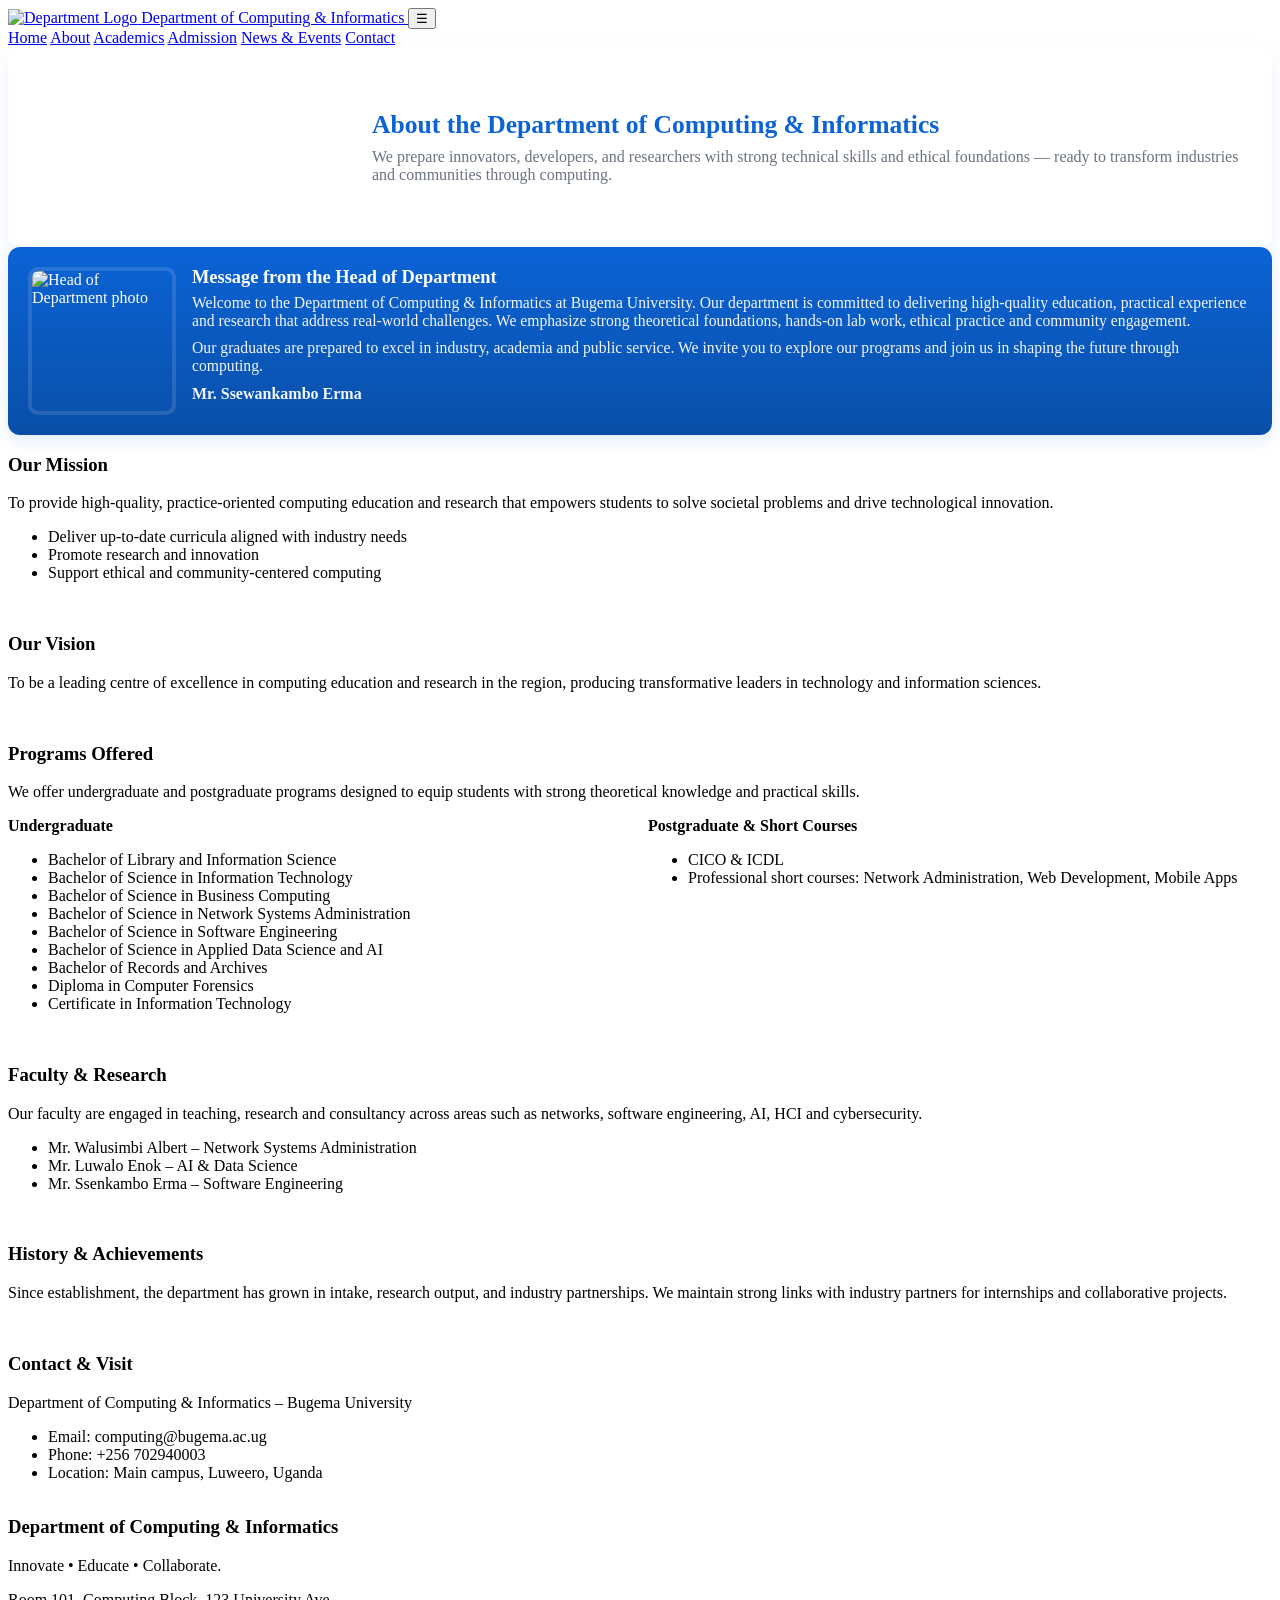
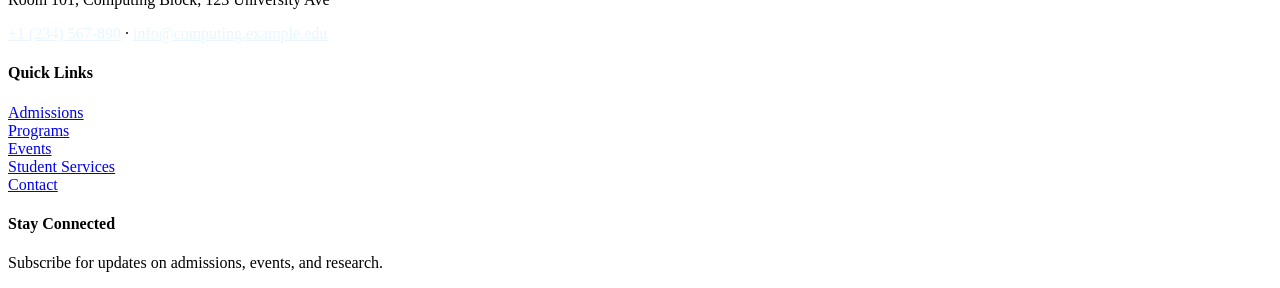
==== about.html @ a4f5e1c7 "Create about.html" ====
﻿<!DOCTYPE html>
<html lang="en">
<head>
  <meta charset="utf-8" />
  <meta name="viewport" content="width=device-width, initial-scale=1" />
  <title>About Us — Department of Computing & Informatics</title>
  <link rel="stylesheet" href="style.css" />  <style>
    :root {
      --bugema-blue: #0b63d6;
      --bugema-dark: #094fa8;
      --white: #ffffff;
      --muted: #6b7280;
      --radius: 12px;
      --gap: 1.25rem;
    }

    .hero-card {
      display: flex;
      gap: 1.25rem;
      align-items: center;
      background: var(--white);
      border-radius: var(--radius);
      box-shadow: 0 8px 24px rgba(11, 99, 214, 0.08);
      overflow: hidden;
    }

    .hero-media {
      min-width: 320px;
      max-width: 420px;
      aspect-ratio: 16 / 10;
      background: url('images/hero.jpg') center/cover no-repeat;
    }

    .hero-body {
      padding: 1.25rem 1.5rem;
    }

    .hero h1 {
      margin: 0 0 0.5rem 0;
      font-size: 1.6rem;
      color: var(--bugema-blue);
    }

    .hero p.lead {
      margin: 0;
      color: var(--muted);
      font-weight: 500;
    }

    .hod {
      display: flex;
      gap: 1rem;
      align-items: flex-start;
      background: linear-gradient(180deg, var(--bugema-blue), var(--bugema-dark));
      color: var(--white);
      padding: 1.25rem;
      border-radius: var(--radius);
      box-shadow: 0 6px 18px rgba(11, 99, 214, 0.12);
    }

    .hod .photo {
      width: 140px;
      min-width: 140px;
      height: 140px;
      border-radius: 10px;
      border: 4px solid rgba(255, 255, 255, 0.12);
      overflow: hidden;
      background: transparent;
    }

    .hod .photo img {
      width: 100%;
      height: 100%;
      object-fit: cover;
      display: block;
      border-radius: 6px;
    }

    .hod .content h2 {
      margin: 0 0 0.35rem 0;
      font-size: 1.15rem;
      color: var(--white);
    }

    .hod .content p {
      margin: 0 0 0.6rem 0;
      color: rgba(255, 255, 255, 0.95);
      font-size: 0.98rem;
    }

    .hod .content .signature {
      margin-top: 0.6rem;
      font-weight: 600;
      color: rgba(255, 255, 255, 0.95);
    }

    .grid {
      display: grid;
      grid-template-columns: 1fr;
      gap: 1rem;
    }

    .cols {
      display: grid;
      grid-template-columns: 1fr 1fr;
      gap: 1rem;
    }

    @media (max-width: 900px) {
      .cols { grid-template-columns: 1fr; }
      .hod { flex-direction: column; align-items: center; text-align: center; }
      .hod .photo { width: 120px; height: 120px; }
    }
  </style></head>
<body>
  <header class="topbar">
    <div class="container header-inner">
      <a href="index.html" class="brand">
        <img src="Image2/logo.jpeg" alt="Department Logo" class="logo" />
        <span>Department of Computing &amp; Informatics</span>
      </a>
      <button class="nav-toggle" id="navToggle" aria-label="Open menu">☰</button>
      <nav class="main-nav" id="mainNav" aria-label="Primary navigation">
        <a href="index.html">Home</a>
        <a href="about.html" class="active">About</a>
        <a href="academics.html">Academics</a>
        <a href="admissions.html">Admission</a>
        <a href="events.html">News &amp; Events</a>
        <a href="contact.html">Contact</a>
      </nav>
    </div>
  </header>

  <main class="container">
    <!-- Hero -->
    <section class="hero" aria-labelledby="hero-heading">
      <div class="hero-card" role="banner">
        <div class="hero-media" aria-hidden="true"></div>
        <div class="hero-body">
          <h1 id="hero-heading">About the Department of Computing &amp; Informatics</h1>
          <p class="lead">We prepare innovators, developers, and researchers with strong technical skills and ethical foundations — ready to transform industries and communities through computing.</p>
        </div>
      </div>
    </section>

    <!-- Main content -->
    <section class="main-content" role="main">
      <!-- HOD Message (blue background, white text) -->
      <section class="hod" aria-labelledby="hod-title">
        <div class="photo" role="img" aria-label="Head of Department photo">
          <img src="Image2/Hod.jpeg" alt="Head of Department photo" />
        </div>
        <div class="content">
          <h2 id="hod-title">Message from the Head of Department</h2>
          <p>Welcome to the Department of Computing &amp; Informatics at Bugema University. Our department is committed to delivering high-quality education, practical experience and research that address real-world challenges. We emphasize strong theoretical foundations, hands-on lab work, ethical practice and community engagement.</p>
          <p>Our graduates are prepared to excel in industry, academia and public service. We invite you to explore our programs and join us in shaping the future through computing.</p>
          <div class="signature">Mr. Ssewankambo Erma</div>
        </div>
      </section>

      <!-- About cards (white background, blue text headings) -->
      <section class="grid" aria-label="About details">
        <article class="card" aria-labelledby="mission-title">
          <h3 id="mission-title">Our Mission</h3>
          <p>To provide high-quality, practice-oriented computing education and research that empowers students to solve societal problems and drive technological innovation.</p>
          <ul>
            <li>Deliver up-to-date curricula aligned with industry needs</li>
            <li>Promote research and innovation</li>
            <li>Support ethical and community-centered computing</li>
          </ul>
        </article>
        <article class="card" aria-labelledby="vision-title">
          <h3 id="vision-title">Our Vision</h3>
          <p>To be a leading centre of excellence in computing education and research in the region, producing transformative leaders in technology and information sciences.</p>
        </article>
        <article class="card" aria-labelledby="programs-title">
          <h3 id="programs-title">Programs Offered</h3>
          <p>We offer undergraduate and postgraduate programs designed to equip students with strong theoretical knowledge and practical skills.</p>
          <div class="cols">
            <div>
              <strong>Undergraduate</strong>
              <ul>
                <li>Bachelor of Library and Information Science</li>
                <li>Bachelor of Science in Information Technology</li>
                <li>Bachelor of Science in Business Computing</li>
                <li>Bachelor of Science in Network Systems Administration</li>
                <li>Bachelor of Science in Software Engineering</li>
                <li>Bachelor of Science in Applied Data Science and AI</li>
                <li>Bachelor of Records and Archives</li>
                <li>Diploma in Computer Forensics</li>
                <li>Certificate in Information Technology</li>
              </ul>
            </div>
            <div>
              <strong>Postgraduate &amp; Short Courses</strong>
              <ul>
                <li>CICO & ICDL</li>
                <li>Professional short courses: Network Administration, Web Development, Mobile Apps</li>
              </ul>
            </div>
          </div>
        </article>
        <article class="card" aria-labelledby="faculty-title">
          <h3 id="faculty-title">Faculty &amp; Research</h3>
          <p>Our faculty are engaged in teaching, research and consultancy across areas such as networks, software engineering, AI, HCI and cybersecurity.</p>
          <ul>
            <li>Mr. Walusimbi Albert – Network Systems Administration</li>
            <li>Mr. Luwalo Enok – AI &amp; Data Science</li>
            <li>Mr. Ssenkambo Erma – Software Engineering</li>
          </ul>
        </article>
        <article class="card" aria-labelledby="history-title">
          <h3 id="history-title">History &amp; Achievements</h3>
          <p>Since establishment, the department has grown in intake, research output, and industry partnerships. We maintain strong links with industry partners for internships and collaborative projects.</p>
        </article>
        <article class="card" aria-labelledby="contact-title">
          <h3 id="contact-title">Contact &amp; Visit</h3>
          <p>Department of Computing &amp; Informatics – Bugema University</p>
          <ul>
            <li>Email: computing@bugema.ac.ug</li>
            <li>Phone: +256 702940003</li>
            <li>Location: Main campus, Luweero, Uganda</li>
          </ul>
        </article>
      </section>
    </section>
  </main>

  <footer class="site-footer">
    <div class="container footer-grid">
      <div>
        <h3>Department of Computing &amp; Informatics</h3>
        <p>Innovate • Educate • Collaborate.</p>
        <p>Room 101, Computing Block, 123 University Ave</p>
        <p><a href="tel:+1234567890" style="color:#e9f6ff;">+1 (234) 567-890</a> · <a href="mailto:info@computing.example.edu" style="color:#e9f6ff;">info@computing.example.edu</a></p>
      </div>
      <div>
        <h4>Quick Links</h4>
        <a href="admissions.html">Admissions</a><br>
        <a href="academics.html">Programs</a><br>
        <a href="events.html">Events</a><br>
        <a href="Students Services.html">Student Services</a><br>
        <a href="contact.html">Contact</a>
      </div>
      <div>
        <h4>Stay Connected</h4>
        <p>Subscribe for updates on admissions, events, and research.</p>
      </div>
    </div>
  </footer>
</body>
</html>
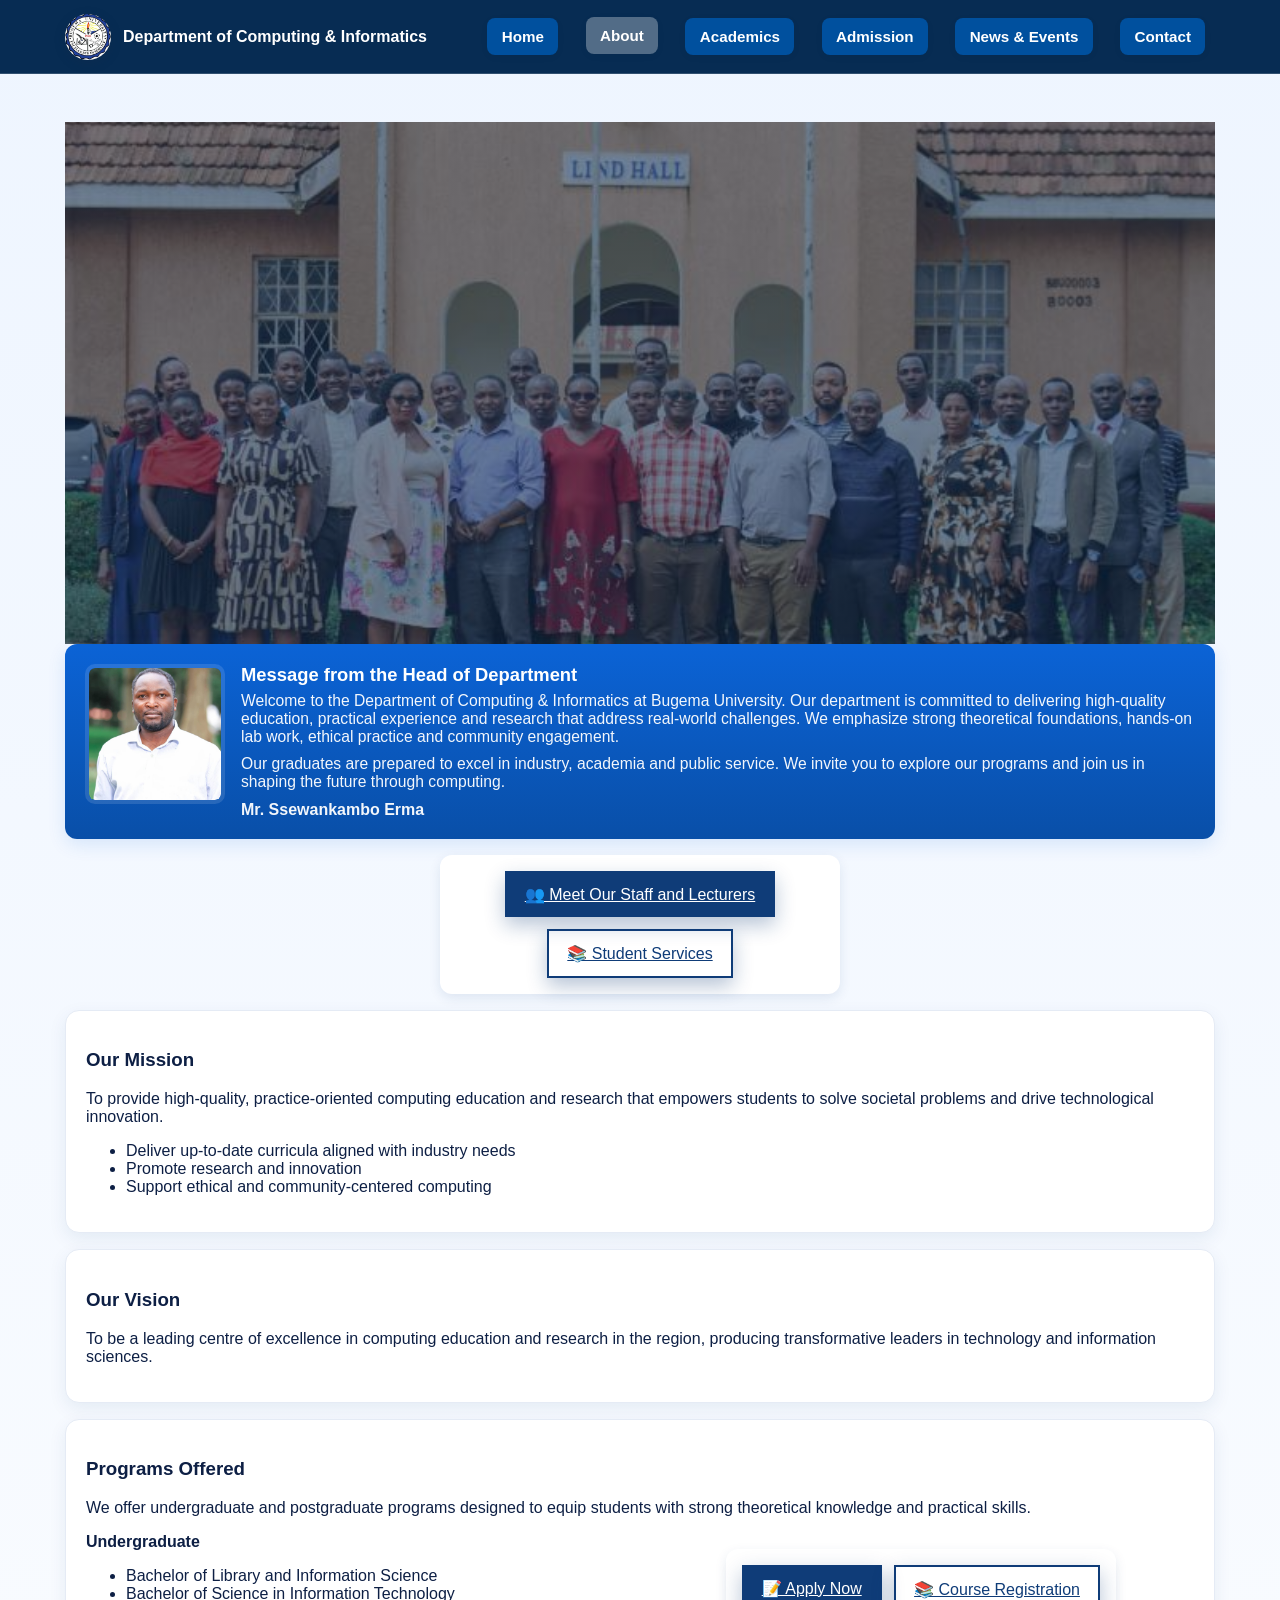
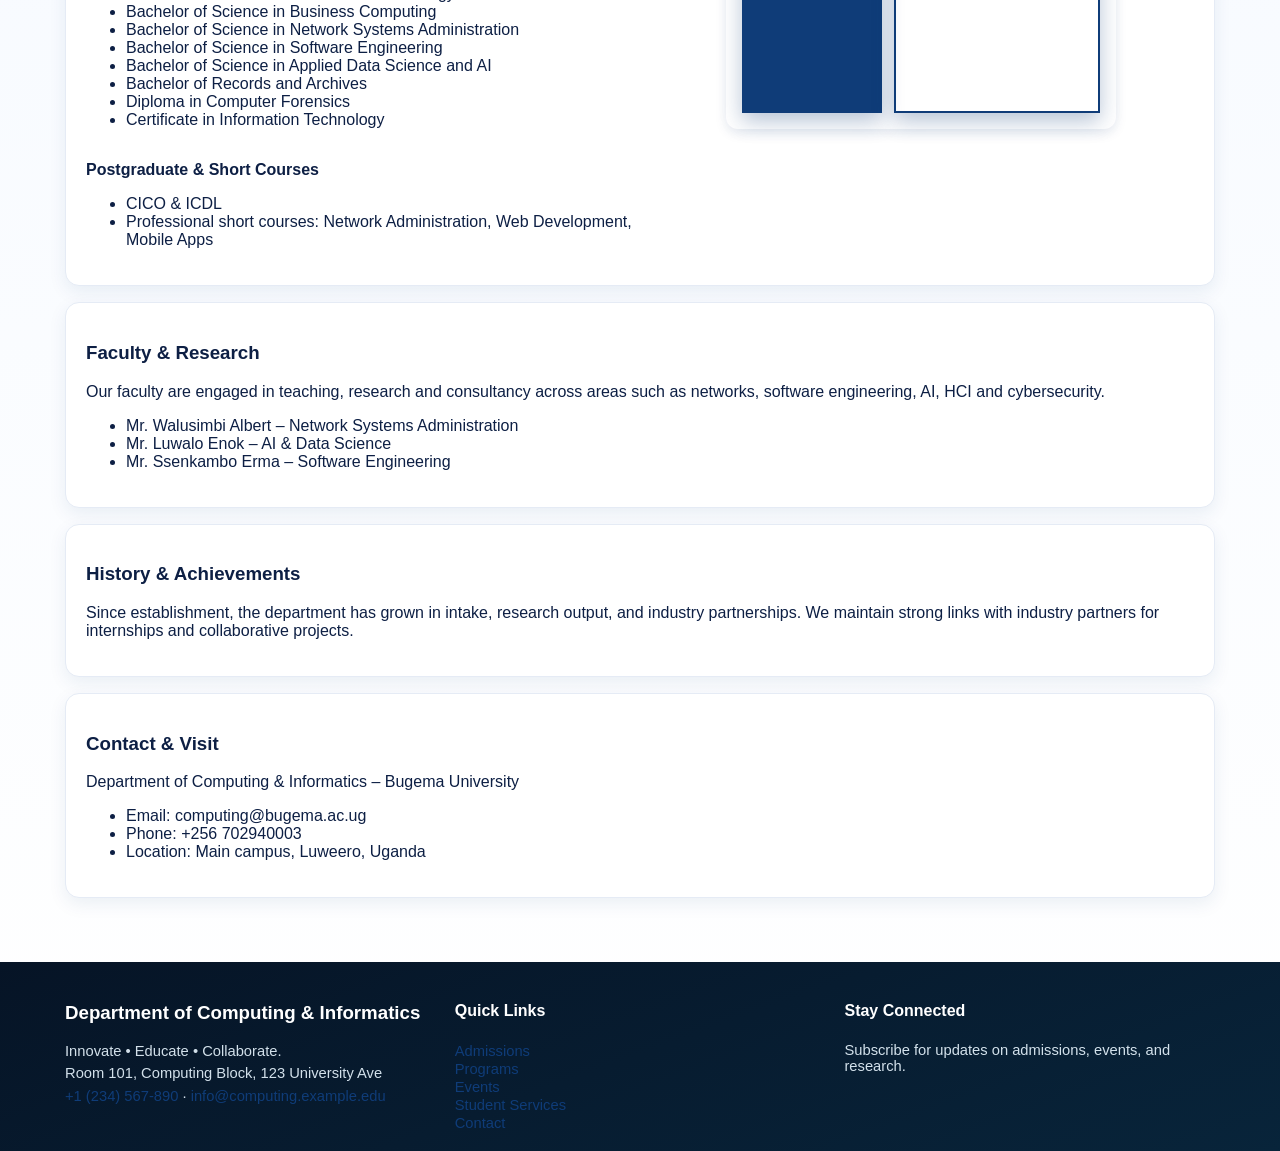
==== commit 628301ab: "Update about.html" ====
--- a/about.html
+++ b/about.html
@@ -130,17 +130,9 @@
       </nav>
     </div>
   </header>
-
   <main class="container">
     <!-- Hero -->
-    <section class="hero" aria-labelledby="hero-heading">
-      <div class="hero-card" role="banner">
-        <div class="hero-media" aria-hidden="true"></div>
-        <div class="hero-body">
-          <h1 id="hero-heading">About the Department of Computing &amp; Informatics</h1>
-          <p class="lead">We prepare innovators, developers, and researchers with strong technical skills and ethical foundations — ready to transform industries and communities through computing.</p>
-        </div>
-      </div>
+    <section class="hero about-hero" aria-labelledby="hero-heading" style="background-image: linear-gradient(rgba(6, 36, 70, 0.55), rgba(6, 36, 70, 0.55)), url('Image2/Staff.jpeg'); background-size: cover; background-position: 50% 35%; color: #fff;">
     </section>
 
     <!-- Main content -->
@@ -157,6 +149,11 @@
           <div class="signature">Mr. Ssewankambo Erma</div>
         </div>
       </section>
+       <div class="quick-actions-box">
+      <a href="staff.html" class="btn">👥 Meet Our Staff and Lecturers</a>
+      <a href="Students Services.html" class="btn outline">📚 Student Services</a>
+    </div>
+
 
       <!-- About cards (white background, blue text headings) -->
       <section class="grid" aria-label="About details">
@@ -191,7 +188,12 @@
                 <li>Certificate in Information Technology</li>
               </ul>
             </div>
+            <div class="quick-actions-box">
+      <a href="#application-form" class="btn">📝 Apply Now</a>
+      <a href="course registration.html" class="btn outline">📚 Course Registration</a>
+    </div>
             <div>
+              
               <strong>Postgraduate &amp; Short Courses</strong>
               <ul>
                 <li>CICO & ICDL</li>
--- a/style.css
+++ b/style.css
@@ -0,0 +1,549 @@
+﻿:root {
+    --blue: #0f3c78;
+    --blue-dark: #072c53;
+    --light: #ffffff;
+    --dark: #0a1b39;
+    --text: #0b2245;
+}
+
+* {
+    box-sizing: border-box;
+}
+
+body {
+    margin: 0;
+    font-family: "Inter", "Segoe UI", Arial, sans-serif;
+    color: var(--text);
+    background: linear-gradient(165deg, #ffffff 0%, #edf5ff 100%);
+}
+
+/* Unified site theme for all pages */
+body, html {
+    background: linear-gradient(180deg, #eef5ff 0%, #ffffff 100%) !important;
+    color: #0d1f44 !important;
+}
+
+header, .topbar, .nav, nav, .main-nav, .nav-links {
+    background: var(--blue-dark) !important;
+    border-color: rgba(255, 255, 255, 0.17) !important;
+}
+
+nav a, .main-nav a, .nav-links a, .brand, .brand span {
+    color: #ffffff !important;
+    text-decoration: none !important;
+}
+
+nav a:hover, .main-nav a:hover, .nav-links a:hover,
+nav a:focus, .main-nav a:focus, .nav-links a:focus {
+    background: rgba(255, 255, 255, 0.22) !important;
+    color: #ffd700 !important;
+    text-decoration: none !important;
+}
+
+a {
+    color: #0f3c78 !important;
+}
+
+a:hover, a:focus {
+    color: #072854 !important;
+    text-decoration: underline !important;
+}
+
+.container {
+    width: min(1150px, 94%);
+    margin: 0 auto;
+}
+
+.topbar {
+    background: #fff;
+    border-bottom: 1px solid #e5ebf5;
+    position: sticky;
+    top: 0;
+    z-index: 20;
+}
+
+.main-nav a {
+    background-color: #00509e;
+    padding: 10px 0;
+    text-align: center;
+    box-shadow: 0 2px 8px rgba(0,0,0,0.04);
+}
+nav a {
+    color: #fff;
+    text-decoration: none;
+    margin: 0 18px;
+    font-weight: 500;
+    font-size: 18px;
+    transition: color 0.2s;
+    padding: 8px 12px;
+    border-radius: 4px;
+}
+nav a:hover, nav a:focus {
+    background: #003366;
+    color: #ffd700;
+    text-decoration: none;
+}
+
+.main-nav a:hover,
+.main-nav a:focus,
+.main-nav a.active {
+    background: rgba(255, 255, 255, 0.2);
+    color: #fff;
+}
+
+.header-inner {
+    display: flex;
+    align-items: center;
+    justify-content: space-between;
+    padding: 0.85rem 0;
+    gap: 1rem;
+}
+
+.brand {
+    display: flex;
+    align-items: center;
+    gap: 0.75rem;
+    text-decoration: none;
+    color: var(--dark);
+    font-weight: 700;
+}
+
+.brand .logo {
+    width: 46px;
+    height: auto;
+    border-radius: 50%;
+    background-color: white;
+    box-shadow: 0 3px 12px rgba(24, 41, 70, 0.2);
+}
+
+.main-nav {
+    display: flex;
+    align-items: center;
+    gap: 0.5rem;
+    flex-wrap: wrap;
+}
+
+.main-nav a {
+    color: #1a3668;
+    text-decoration: none;
+    font-size: 0.94rem;
+    padding: 0.55rem 0.8rem;
+    border-radius: 8px;
+    transition: background 0.25s, color 0.25s;
+}
+
+.main-nav a:hover,
+.main-nav a:focus,
+.main-nav a.active {
+    background: #eef4ff;
+    color: var(--blue);
+}
+
+.nav-toggle {
+    display: none;
+    border: none;
+    background: transparent;
+    font-size: 1.4rem;
+    cursor: pointer;
+    color: #fff;
+}
+
+.carousel-button,
+.dot {
+    background: var(--blue) !important;
+    color: #ffffff !important;
+}
+
+.topbar {
+    background: var(--blue-dark);
+    border-bottom: 1px solid rgba(255, 255, 255, 0.17);
+}
+
+.brand {
+    color: #fff;
+}
+
+.main-nav a,
+nav a {
+    color: #fff;
+    text-decoration: none;
+    margin: 0 0.6rem;
+    font-weight: 600;
+    font-size: 0.95rem;
+    padding: 0.65rem 0.9rem;
+    border-radius: 8px;
+    transition: background 0.25s, color 0.25s, transform 0.15s;
+}
+
+.main-nav a:hover,
+.main-nav a:focus,
+.main-nav a.active,
+nav a:hover,
+nav a:focus,
+nav a.active {
+    background: rgba(255, 255, 255, 0.2);
+    color: #ffd700s;
+    transform: translateY(-1px);
+}
+
+.main-nav a.active,
+nav a.active {
+    background: rgba(255, 255, 255, 0.3);
+    color: var(--blue-dark);
+}
+
+.hero {
+    background: linear-gradient(180deg, rgba(255,255,255,0.90), rgba(255,255,255,0.85));
+    background-size: cover;
+    background-position: 50% 35%;
+    min-height: 58vh;
+    display: grid;
+    place-items: center;
+    color: #0d1f44;
+    text-align: center;
+    padding: 3.5rem 1rem;
+}
+
+.home .hero {
+    background-image: linear-gradient(rgba(6, 36, 70, 0.55), rgba(6, 36, 70, 0.55)), url('Image2/Staff.jpeg');
+    background-size: cover;
+    background-position: 50% 35%;
+    color: #fff;
+}
+
+.home .hero .hero-content h1,
+.home .hero .hero-content p {
+    color: #fff;
+}
+
+.hero-content {
+    max-width: 760px;
+    z-index: 1;
+}
+
+.hero h1 {
+    margin: 0;
+    font-size: clamp(1.8rem, 4.5vw, 2.8rem);
+    line-height: 1.15;
+}
+
+.hero p {
+    margin: 1rem auto 1.5rem;
+    font-size: clamp(1rem, 2vw, 1.25rem);
+    max-width: 640px;
+}
+
+.hero-actions {
+    display: flex;
+    justify-content: center;
+    gap: 0.8rem;
+    flex-wrap: wrap;
+}
+
+button,
+input[type="button"],
+input[type="submit"],
+input[type="reset"],
+[role="button"],
+.carousel-button,
+.dot {
+    display: inline-flex;
+    align-items: center;
+    justify-content: center;
+    border-radius: 10px;
+    border: none;
+    text-decoration: none;
+    font-weight: 700;
+    cursor: pointer;
+    background: var(--blue) !important;
+    color: #ffffff !important;
+}
+
+.btn {
+    color: #fff !important;
+    background: var(--blue);
+    padding: 0.85rem 1.25rem;
+    box-shadow: 0 8px 20px rgba(15, 60, 120, 0.3);
+}
+
+.btn:hover,
+.btn:focus {
+    transform: translateY(-2px);
+}
+
+.btn-secondary {
+    background: rgba(255, 255, 255, 0.16);
+    color: #f7fbff !important;
+    border: 1px solid rgba(255, 255, 255, 0.4);
+    padding: 0.8rem 1.15rem;
+}
+
+.btn.outline {
+    background: transparent;
+    color: var(--blue) !important;
+    border: 2px solid var(--blue);
+    padding: 0.8rem 1.15rem;
+}
+
+.portal-actions {
+    display: flex;
+    gap: 0.75rem;
+    margin-bottom: 1rem;
+    flex-wrap: wrap;
+}
+
+.quick-actions-box {
+    background: white;
+    border-radius: 12px;
+    padding: 1rem;
+    box-shadow: 0 4px 12px rgba(15, 60, 120, 0.1);
+    display: flex;
+    gap: 0.75rem;
+    justify-content: center;
+    margin: 1rem auto;
+    max-width: 400px;
+    flex-wrap: wrap;
+}
+
+main {
+    padding: 3rem 0 2rem;
+}
+
+.cards {
+    display: grid;
+    gap: 1rem;
+    grid-template-columns: repeat(2, minmax(0, 1fr));
+}
+
+.card {
+    background: #fff;
+    border: 1px solid #e5ebf5;
+    border-radius: 14px;
+    padding: 1.25rem;
+    box-shadow: 0 6px 18px rgba(15, 60, 120, 0.08);
+}
+
+.card h2 {
+    margin: 0 0 0.8rem;
+}
+
+.about-section {
+    margin-top: 2.25rem;
+}
+
+.about-section h2 {
+    margin-bottom: 1rem;
+}
+
+.about-grid {
+    display: grid;
+    grid-template-columns: 1fr 1fr;
+    gap: 1rem;
+    align-items: center;
+}
+
+.about-grid img {
+    width: 100%;
+    border-radius: 12px;
+    height: auto;
+    object-fit: cover;
+}
+
+.about-grid ul {
+    margin-top: 0.9rem;
+    padding-left: 1.1rem;
+}
+
+.statistics {
+    margin-top: 2rem;
+    display: grid;
+    grid-template-columns: repeat(4, minmax(0, 1fr));
+    gap: 1rem;
+}
+
+.stat-item {
+    background: #fff;
+    border-radius: 12px;
+    box-shadow: 0 4px 18px rgba(15, 60, 120, 0.08);
+    padding: 1rem;
+    text-align: center;
+}
+
+.stat-item span {
+    display: block;
+    font-size: 1.6rem;
+    font-weight: 800;
+    color: var(--blue);
+}
+
+.stat-item small {
+    font-size: 0.88rem;
+    color: #5c6b8f;
+}
+
+.site-footer {
+    background: linear-gradient(160deg, #061426 0%, #08243a 100%);
+    color: #e9f6ff;
+    padding: 2.5rem 0 1.2rem;
+    margin-top: 2rem;
+}
+
+.footer-grid {
+    display: grid;
+    grid-template-columns: repeat(3, minmax(0, 1fr));
+    gap: 1.2rem;
+}
+
+.footer-grid h3,
+.footer-grid h4 {
+    margin-top: 0;
+    color: #fff;
+}
+
+.footer-grid p,
+.footer-grid a,
+.footer-grid li {
+    color: rgba(233, 246, 255, 0.9);
+    font-size: 0.92rem;
+    margin: 0.4rem 0;
+}
+
+.footer-grid a {
+    text-decoration: none;
+}
+
+.footer-grid a:hover,
+.footer-grid a:focus {
+    text-decoration: underline;
+}
+
+.subscribe-form {
+    display: grid;
+    grid-template-columns: 1fr auto;
+    gap: 0.55rem;
+    margin-top: 0.6rem;
+}
+
+.subscribe-form input {
+    border: 1px solid rgba(255, 255, 255, 0.38);
+    border-radius: 8px;
+    padding: 0.65rem 0.75rem;
+    background: rgba(255, 255, 255, 0.1);
+    color: #fff;
+}
+
+.subscribe-form input::placeholder {
+    color: rgba(255, 255, 255, 0.74);
+}
+
+.btn-primary-small {
+    background: var(--blue);
+    color: #ffffff;
+    padding: 0.6rem 0.95rem;
+    border-radius: 8px;
+    font-size: 0.85rem;
+}
+
+.social-links {
+    display: flex;
+    gap: 0.5rem;
+    margin-top: 0.8rem;
+}
+
+.social-links a {
+    display: inline-flex;
+    align-items: center;
+    justify-content: center;
+    width: 36px;
+    height: 36px;
+    border-radius: 8px;
+    color: #ffffff !important;
+    background: rgba(255, 255, 255, 0.15);
+    text-decoration: none;
+    font-weight: 700;
+}
+
+.footer-bottom {
+    margin-top: 1.35rem;
+    border-top: 1px solid rgba(255, 255, 255, 0.1);
+    padding-top: 0.9rem;
+    text-align: center;
+    font-size: 0.85rem;
+    color: rgba(233, 246, 255, 0.75);
+}
+
+.footer-bottom a {
+    color: rgba(233, 246, 255, 0.92);
+    text-decoration: none;
+}
+
+.footer-bottom a:hover,
+.footer-bottom a:focus {
+    text-decoration: underline;
+}
+
+@media (max-width: 900px) {
+    .cards {
+        grid-template-columns: 1fr;
+    }
+
+    .about-grid {
+        grid-template-columns: 1fr;
+    }
+
+    .statistics {
+        grid-template-columns: repeat(2, minmax(0, 1fr));
+    }
+
+    .footer-grid {
+        grid-template-columns: 1fr;
+    }
+}
+
+@media (max-width: 780px) {
+    .main-nav {
+        position: absolute;
+        right: 1rem;
+        top: 64px;
+        background: #fff;
+        border: 1px solid #d8e2f5;
+        box-shadow: 0 8px 20px rgba(0, 0, 0, 0.1);
+        padding: 0.8rem;
+        border-radius: 12px;
+        flex-direction: column;
+        align-items: flex-start;
+        width: calc(100% - 2rem);
+        max-width: 300px;
+        visibility: hidden;
+        opacity: 0;
+        transform: translateY(-10px);
+        transition: all 0.2s ease;
+    }
+
+    .main-nav.visible {
+        visibility: visible;
+        opacity: 1;
+        transform: translateY(0);
+    }
+
+    .nav-toggle {
+        display: block;
+    }
+
+    .main-nav a {
+        width: 100%;
+        margin: 0.25rem 0;
+    }
+
+    .hero {
+        padding: 3.2rem 0.8rem;
+    }
+
+    .hero-content {
+        padding: 0 0.5rem;
+    }
+
+    .statistics {
+        grid-template-columns: 1fr;
+    }
+}
